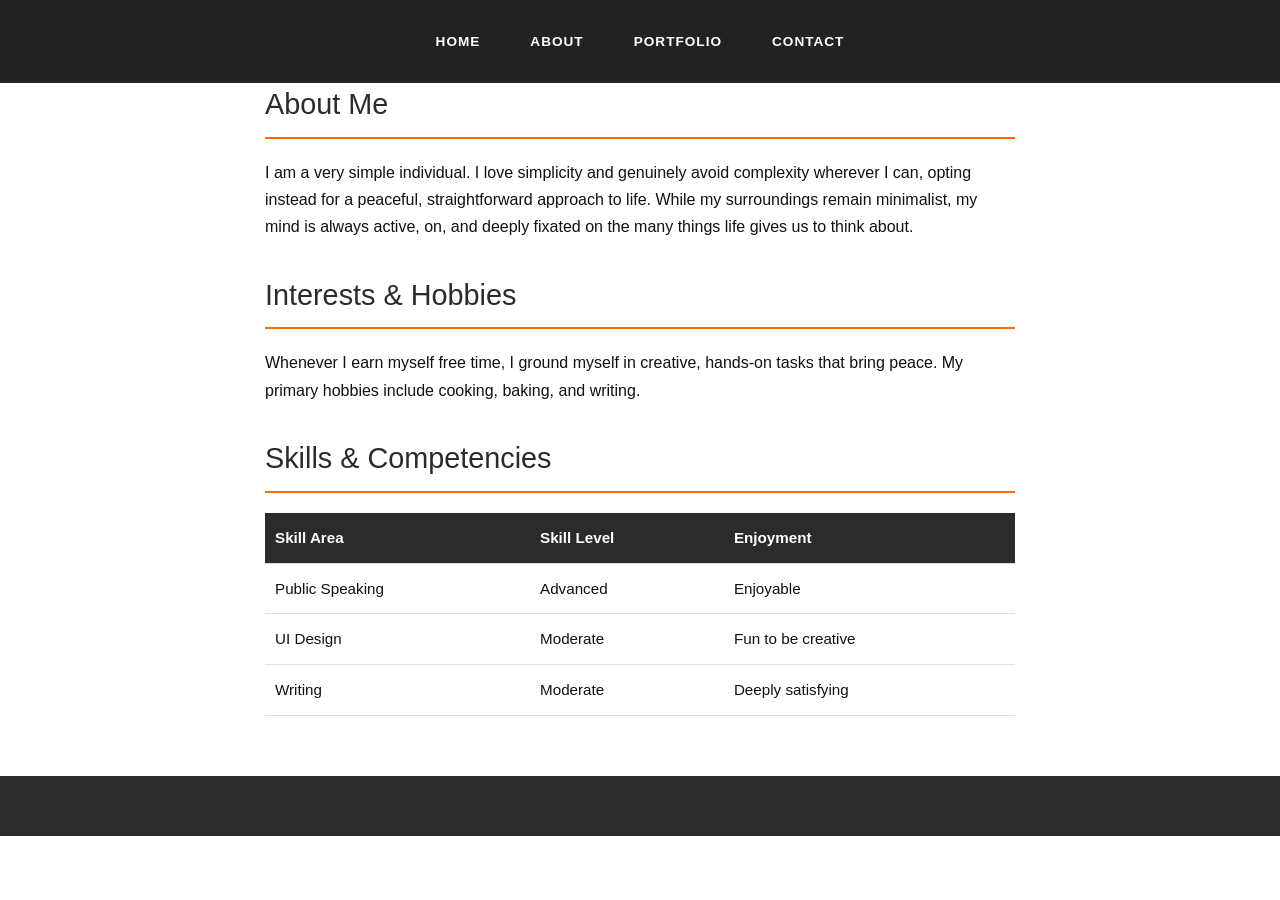
==== about.html @ aeab181d "Video added" ====
<!DOCTYPE html>
<html lang="en">
<head>
    <meta charset="UTF-8">
    <meta name="viewport" content="width=device-width, initial-scale=1.0">
    <title>About Page</title>
    <link rel="stylesheet" href="style.css">
</head>
<body>
    <nav>
  <ul>
    <li><a href="index.html"><strong>Home</strong></a></li>
    <li><a href="about.html"><strong>About</strong></a></li>
    <li><a href="portfolio.html"><strong>Portfolio</strong></a></li>
    <li><a href="contact.html"><strong>Contact</strong></a></li>
  </ul>
</nav>
<main class="container">
        <h2>About Me</h2>
        <p>I am a very simple individual. I love simplicity and genuinely avoid complexity wherever I can, opting instead for a peaceful, straightforward approach to life. While my surroundings remain minimalist, my mind is always active, on, and deeply fixated on the many things life gives us to think about.</p>
        
        <h2>Interests &amp; Hobbies</h2>
        <p>Whenever I earn myself free time, I ground myself in creative, hands-on tasks that bring peace. My primary hobbies include cooking, baking, and writing.</p>
        
        <h2>Skills &amp; Competencies</h2>
        <!-- Structured Information HTML Table (Required) -->
        <table class="skills-table">
            <thead>
                <tr>
                    <th>Skill Area</th>
                    <th>Skill Level</th>
                    <th>Enjoyment</th>
                </tr>
            </thead>
            <tbody>
                <tr>
                    <td>Public Speaking</td>
                    <td>Advanced</td>
                    <td>Enjoyable</td>
                </tr>
                <tr>
                    <td>UI Design</td>
                    <td>Moderate</td>
                    <td>Fun to be creative</td>
                </tr>
                <tr>
                    <td>Writing</td>
                    <td>Moderate</td>
                    <td>Deeply satisfying</td>
                </tr>
            </tbody>
        </table>
    </main>

    <footer>
       
    </footer>

</body>
</html>







</body>
</html>
---- style.css ----
nav ul {
  list-style-type: none;
  margin: 0;
  padding: 0;
  background-color: #222;
  display: flex;              
  justify-content: center;    
}

nav li {
  margin: 0 60px;             
}

nav a {
  text-decoration: none;
  color: orangered;
  padding: 10px;
  display: block;             
}

nav a:hover {
  background-color: #555;
}
/* --- Global Styles & Colors --- */
body {
    font-family: 'Helvetica Neue', Arial, sans-serif;
    font-size: 16px;
    color: #111111; /* Black text */
    background-color: #ffffff; /* White page background */
    margin: 0;
    padding: 0;
    line-height: 1.7;
}

.container {
    max-width: 750px;
    margin: 80px auto 40px auto; /* 80px top margin keeps content from hiding under the fixed nav bar */
    padding: 0 25px;
}

/* --- Dark Gray Navigation Bar (Shared across all pages) --- */
nav {
    background-color: #2b2b2b; /* Dark Gray */
    position: fixed;
    top: 0;
    width: 100%;
    z-index: 100;
}

nav ul {
    list-style-type: none;
    padding: 20px 0;
    margin: 0;
    text-align: center;
}

nav li {
    display: inline-block;
    margin: 0 15px;
}

nav a {
    text-decoration: none;
    color: #ffffff; /* White text links */
    font-weight: 500;
    font-size: 0.85rem;
    text-transform: uppercase;
    letter-spacing: 1px;
    transition: color 0.2s ease-in-out;
}

/* Orange Hover Effect */
nav a:hover, nav a.active {
    color: #ff6b00; /* Orange Accent */
}

/* --- Typography Elements --- */
h1 {
    font-size: 3rem;
    color: #111111;
    margin-bottom: 5px;
    font-weight: 300;
}

h2 {
    font-size: 1.8rem;
    color: #2b2b2b; /* Dark Gray */
    margin-top: 30px;
    margin-bottom: 20px;
    font-weight: 400;
    border-bottom: 2px solid #ff6b00; /* Orange underline */
    padding-bottom: 8px;
}

.tagline {
    font-size: 1.15rem;
    color: #666666; /* Muted Dark Gray text */
    margin-bottom: 30px;
    font-style: italic;
}

/* --- Media Styling --- */
.profile-img {
    max-width: 180px;
    height: auto;
    border-radius: 6px;
    box-shadow: 0 4px 12px rgba(0, 0, 0, 0.08);
}

.video-container {
    margin-top: 25px;
}

/* --- Skills Table Layout --- */
.skills-table {
    width: 100%;
    border-collapse: collapse;
    margin-top: 20px;
    font-size: 0.95rem;
}

.skills-table th, .skills-table td {
    padding: 12px 10px;
    text-align: left;
    border-bottom: 1px solid #e0e0e0;
}

.skills-table th {
    background-color: #2b2b2b; /* Dark Gray */
    color: #ffffff; /* White text */
    font-weight: 600;
}

.skills-table td {
    color: #111111;
}

/* --- Contact & Footer --- */
.contact-method {
    margin: 12px 0;
    font-size: 1.1rem;
}

.contact-method strong {
    color: #ff6b00; /* Orange highlight for emphasis */
}

footer {
    text-align: center;
    padding: 30px 20px;
    background-color: #2b2b2b; /* Dark Gray */
    color: #ffffff; /* White text */
    font-size: 0.8rem;
    margin-top: 60px;
}
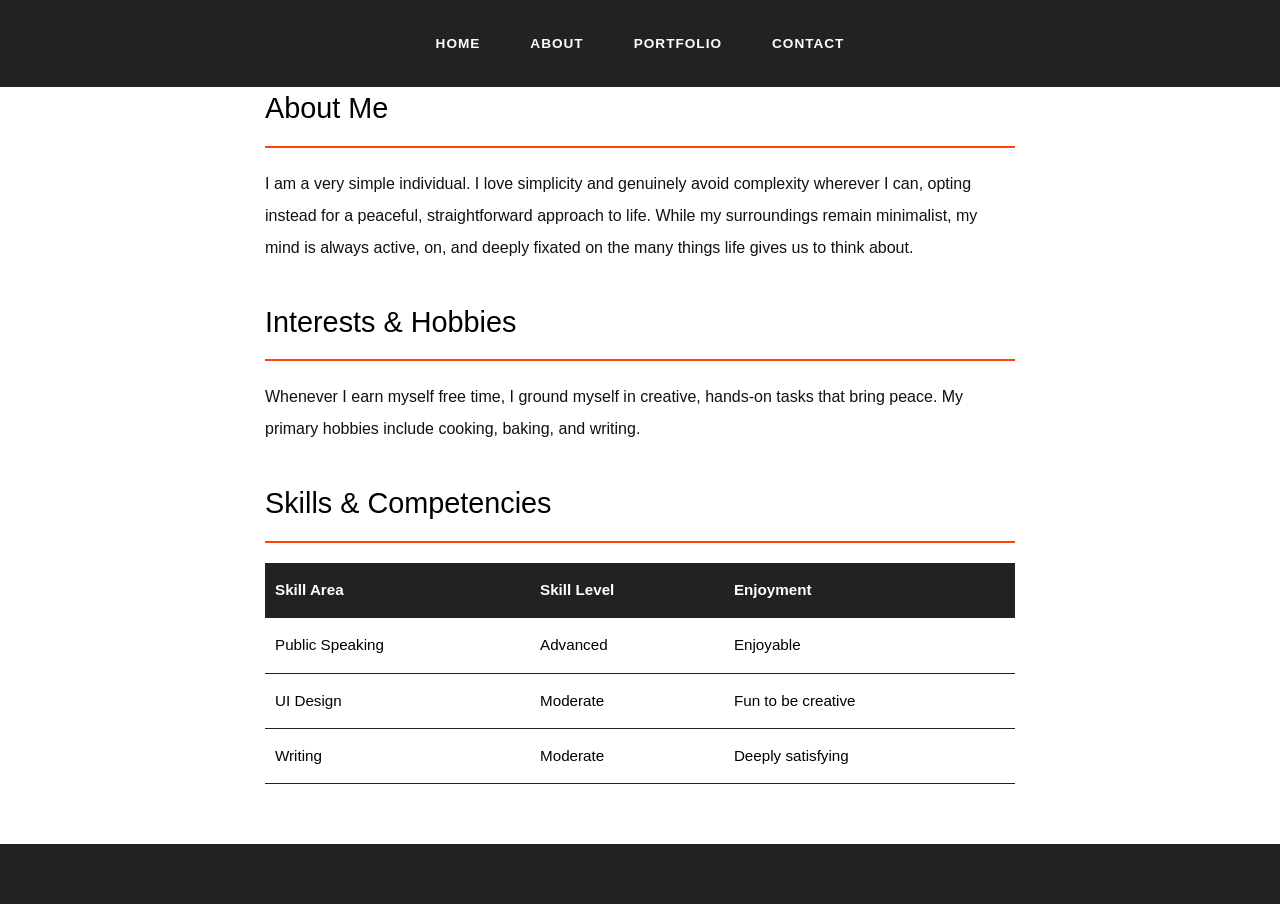
==== commit 8d8305d9: "Organize website assets into folders Move the stylesheet and profile image into `css/` and `images/`" ====
--- a/about.html
+++ b/about.html
@@ -4,7 +4,7 @@
     <meta charset="UTF-8">
     <meta name="viewport" content="width=device-width, initial-scale=1.0">
     <title>About Page</title>
-    <link rel="stylesheet" href="style.css">
+    <link rel="stylesheet" href="css/style.css">
 </head>
 <body>
     <nav>
--- a/css/style.css
+++ b/css/style.css
@@ -0,0 +1,157 @@
+
+nav ul {
+  list-style-type: none;
+  margin: 0;
+  padding: 0;
+  background-color: #222;
+  display: flex;              
+  justify-content: center;    
+}
+
+nav li {
+  margin: 0 60px;             
+}
+
+nav a {
+  text-decoration: none;
+  color: orangered;
+  padding: 10px;
+  display: block;             
+}
+
+nav a:hover {
+  background-color: #555;
+}
+
+body {
+    font-family: 'Helvetica Neue', Arial, sans-serif;
+    font-size: 16px;
+    color: #111111; 
+    background-color: #ffffff; 
+    margin: 0;
+    padding: 0;
+    line-height: 2;
+}
+
+.container {
+    max-width: 750px;
+    margin: 80px auto 40px auto; 
+    padding: 0 25px;
+}
+
+
+nav {
+    background-color: #2222; 
+    position: fixed;
+    top: 0;
+    width: 100%;
+    z-index: 100;
+}
+
+nav ul {
+    list-style-type: none;
+    padding: 20px 0;
+    margin: 0;
+    text-align: center;
+}
+
+nav li {
+    display: inline-block;
+    margin: 0 15px;
+}
+
+nav a {
+    text-decoration: none;
+    color: #ffffff; 
+    font-weight: 500;
+    font-size: 0.85rem;
+    text-transform: uppercase;
+    letter-spacing: 1px;
+    transition: color 0.2s ease-in-out;
+}
+
+
+nav a:hover, nav a.active {
+    color: orangered; 
+}
+
+
+h1 {
+    font-size: 3rem;
+    color: black;
+    margin-bottom: 5px;
+    font-weight: 300;
+}
+
+h2 {
+    font-size: 1.8rem;
+    color: black; 
+    margin-top: 30px;
+    margin-bottom: 20px;
+    font-weight: 400;
+    border-bottom: 2px solid orangered; 
+    padding-bottom: 8px;
+}
+
+.tagline {
+    font-size: 1.15rem;
+    color: #666666; 
+    margin-bottom: 30px;
+    font-style: italic;
+}
+
+
+.profile-img {
+    max-width: 180px;
+    height: auto;
+    border-radius: 6px;
+    box-shadow: 0 4px 12px rgba(0, 0, 0, 0.08);
+}
+
+.video-container {
+    margin-top: 25px;
+}
+
+
+.skills-table {
+    width: 100%;
+    border-collapse: collapse;
+    margin-top: 20px;
+    font-size: 0.95rem;
+}
+
+.skills-table th, .skills-table td {
+    padding: 12px 10px;
+    text-align: left;
+    border-bottom: 1px solid #222222;
+}
+
+.skills-table th {
+    background-color: #222222; 
+    color: #ffffff;
+    font-weight: 600;
+}
+
+.skills-table td {
+    color: black;
+}
+
+
+.contact-method {
+    margin: 12px 0;
+    font-size: 1.1rem;
+}
+
+.contact-method strong {
+    color: orangered; 
+}
+
+footer {
+    text-align: center;
+    padding: 30px 20px;
+    background-color: #222222; 
+    color: #ffffff; 
+    font-size: 0.8rem;
+    margin-top: 60px;
+}
+
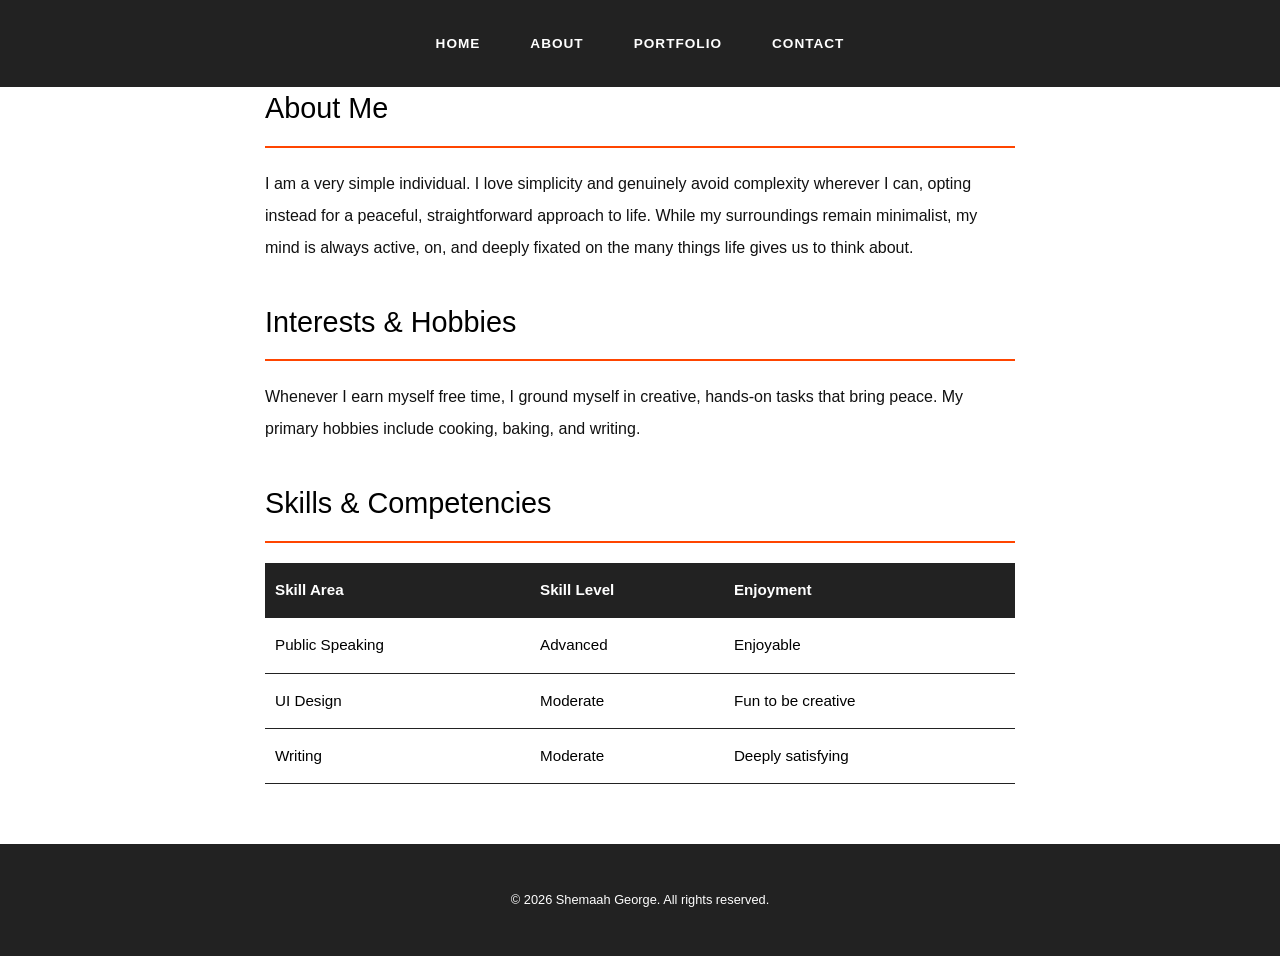
==== commit f6a80526: "feat: html structure updates" ====
--- a/about.html
+++ b/about.html
@@ -4,66 +4,71 @@
     <meta charset="UTF-8">
     <meta name="viewport" content="width=device-width, initial-scale=1.0">
     <title>About Page</title>
-    <link rel="stylesheet" href="css/style.css">
+    <link rel="stylesheet" href="style.css">
 </head>
 <body>
+
+    <!-- Navigation bar -->
     <nav>
-  <ul>
-    <li><a href="index.html"><strong>Home</strong></a></li>
-    <li><a href="about.html"><strong>About</strong></a></li>
-    <li><a href="portfolio.html"><strong>Portfolio</strong></a></li>
-    <li><a href="contact.html"><strong>Contact</strong></a></li>
-  </ul>
-</nav>
-<main class="container">
-        <h2>About Me</h2>
-        <p>I am a very simple individual. I love simplicity and genuinely avoid complexity wherever I can, opting instead for a peaceful, straightforward approach to life. While my surroundings remain minimalist, my mind is always active, on, and deeply fixated on the many things life gives us to think about.</p>
-        
-        <h2>Interests &amp; Hobbies</h2>
-        <p>Whenever I earn myself free time, I ground myself in creative, hands-on tasks that bring peace. My primary hobbies include cooking, baking, and writing.</p>
-        
-        <h2>Skills &amp; Competencies</h2>
-        <!-- Structured Information HTML Table (Required) -->
-        <table class="skills-table">
-            <thead>
-                <tr>
-                    <th>Skill Area</th>
-                    <th>Skill Level</th>
-                    <th>Enjoyment</th>
-                </tr>
-            </thead>
-            <tbody>
-                <tr>
-                    <td>Public Speaking</td>
-                    <td>Advanced</td>
-                    <td>Enjoyable</td>
-                </tr>
-                <tr>
-                    <td>UI Design</td>
-                    <td>Moderate</td>
-                    <td>Fun to be creative</td>
-                </tr>
-                <tr>
-                    <td>Writing</td>
-                    <td>Moderate</td>
-                    <td>Deeply satisfying</td>
-                </tr>
-            </tbody>
-        </table>
+        <ul>
+            <li><a href="index.html"><strong>Home</strong></a></li>
+            <li><a href="about.html"><strong>About</strong></a></li>
+            <li><a href="portfolio.html"><strong>Portfolio</strong></a></li>
+            <li><a href="contact.html"><strong>Contact</strong></a></li>
+        </ul>
+    </nav>
+
+    <!-- Main content area -->
+    <main class="container">
+        <!-- About section -->
+        <section>
+            <h2>About Me</h2>
+            <p>I am a very simple individual. I love simplicity and genuinely avoid complexity wherever I can, opting instead for a peaceful, straightforward approach to life. While my surroundings remain minimalist, my mind is always active, on, and deeply fixated on the many things life gives us to think about.</p>
+        </section>
+
+        <!-- Interests section -->
+        <section>
+            <h2>Interests &amp; Hobbies</h2>
+            <p>Whenever I earn myself free time, I ground myself in creative, hands-on tasks that bring peace. My primary hobbies include cooking, baking, and writing.</p>
+        </section>
+
+        <!-- Skills section -->
+        <section>
+            <h2>Skills &amp; Competencies</h2>
+            <!-- Structured Information HTML Table -->
+            <table class="skills-table">
+                <thead>
+                    <tr>
+                        <th>Skill Area</th>
+                        <th>Skill Level</th>
+                        <th>Enjoyment</th>
+                    </tr>
+                </thead>
+                <tbody>
+                    <tr>
+                        <td>Public Speaking</td>
+                        <td>Advanced</td>
+                        <td>Enjoyable</td>
+                    </tr>
+                    <tr>
+                        <td>UI Design</td>
+                        <td>Moderate</td>
+                        <td>Fun to be creative</td>
+                    </tr>
+                    <tr>
+                        <td>Writing</td>
+                        <td>Moderate</td>
+                        <td>Deeply satisfying</td>
+                    </tr>
+                </tbody>
+            </table>
+        </section>
     </main>
 
+    <!-- Footer -->
     <footer>
-       
+        <p>© 2026 Shemaah George. All rights reserved.</p>
     </footer>
 
 </body>
 </html>
-
-
-
-
-
-
-
-</body>
-</html>
--- a/style.css
+++ b/style.css
@@ -0,0 +1,222 @@
+
+nav ul {
+  list-style-type: none;
+  margin: 0;
+  padding: 0;
+  background-color: #222;
+  display: flex;              
+  justify-content: center;    
+}
+
+nav li {
+  margin: 0 60px;             
+}
+
+nav a {
+  text-decoration: none;
+  color: orangered;
+  padding: 10px;
+  display: block;             
+}
+
+nav a:hover {
+  background-color: #555;
+}
+
+body {
+    font-family: 'Helvetica Neue', Arial, sans-serif;
+    font-size: 16px;
+    color: #111111; 
+    background-color: #ffffff; 
+    margin: 0;
+    padding: 0;
+    line-height: 2;
+}
+
+.container {
+    max-width: 750px;
+    margin: 80px auto 40px auto; 
+    padding: 0 25px;
+}
+
+
+nav {
+    background-color: #2222; 
+    position: fixed;
+    top: 0;
+    width: 100%;
+    z-index: 100;
+}
+
+nav ul {
+    list-style-type: none;
+    padding: 20px 0;
+    margin: 0;
+    text-align: center;
+}
+
+nav li {
+    display: inline-block;
+    margin: 0 15px;
+}
+
+nav a {
+    text-decoration: none;
+    color: #ffffff; 
+    font-weight: 500;
+    font-size: 0.85rem;
+    text-transform: uppercase;
+    letter-spacing: 1px;
+    transition: color 0.2s ease-in-out;
+}
+
+
+nav a:hover, nav a.active {
+    color: orangered; 
+}
+
+
+h1 {
+    font-size: 3rem;
+    color: black;
+    margin-bottom: 5px;
+    font-weight: 300;
+}
+
+h2 {
+    font-size: 1.8rem;
+    color: black; 
+    margin-top: 30px;
+    margin-bottom: 20px;
+    font-weight: 400;
+    border-bottom: 2px solid orangered; 
+    padding-bottom: 8px;
+}
+
+.tagline {
+    font-size: 1.15rem;
+    color: #666666; 
+    margin-bottom: 30px;
+    font-style: italic;
+}
+
+
+.profile-img {
+    max-width: 180px;
+    height: auto;
+    border-radius: 6px;
+    box-shadow: 0 4px 12px rgba(0, 0, 0, 0.08);
+}
+
+.video-container {
+    margin-top: 25px;
+}
+
+
+.skills-table {
+    width: 100%;
+    border-collapse: collapse;
+    margin-top: 20px;
+    font-size: 0.95rem;
+}
+
+.skills-table th, .skills-table td {
+    padding: 12px 10px;
+    text-align: left;
+    border-bottom: 1px solid #222222;
+}
+
+.skills-table th {
+    background-color: #222222; 
+    color: #ffffff;
+    font-weight: 600;
+}
+
+.skills-table td {
+    color: black;
+}
+
+
+.contact-method {
+    margin: 12px 0;
+    font-size: 1.1rem;
+}
+
+.contact-method strong {
+    color: orangered; 
+}
+
+footer {
+    text-align: center;
+    padding: 30px 20px;
+    background-color: #222222; 
+    color: #ffffff; 
+    font-size: 0.8rem;
+    margin-top: 60px;
+}
+
+img {
+    max-width: 100%;
+    height: auto;
+
+}
+.container {
+    max-width: 750px;
+    margin: 80px auto 40px auto; 
+    padding: 0 25px;
+}
+
+@media (max-width: 768px) {
+    nav ul {
+        flex-direction: row;
+        flex-wrap: wrap;
+        align-items: center
+    }
+
+    /* for dh phone screen ppl */
+    nav li {
+        margin: 5px 10px;
+    }
+    h1 {
+        font-size: 3rem;
+    }
+
+    .container {
+        margin: 40px auto;
+    }
+}
+
+/* tablet ppl */
+@media (max-width: 480px) {
+    nav ul {
+        flex-direction: column;
+        padding: 10px 0;
+        margin: 8px 0;
+    }
+nav li {
+        margin: 8px 0;
+    }
+nav a {
+        font-size: 1rem;
+    }
+    h1 {
+        font-size: 1.5rem;
+    }
+h2 {
+        font-size: 1.2rem;
+    }
+    .tagline { 
+        font-size: 1rem;
+    }
+}
+
+/* the table */
+.skills-table {
+    width: 100%; 
+
+}
+ /* For the video */
+iframe {
+    max-width: 100%;
+    height: auto;
+}
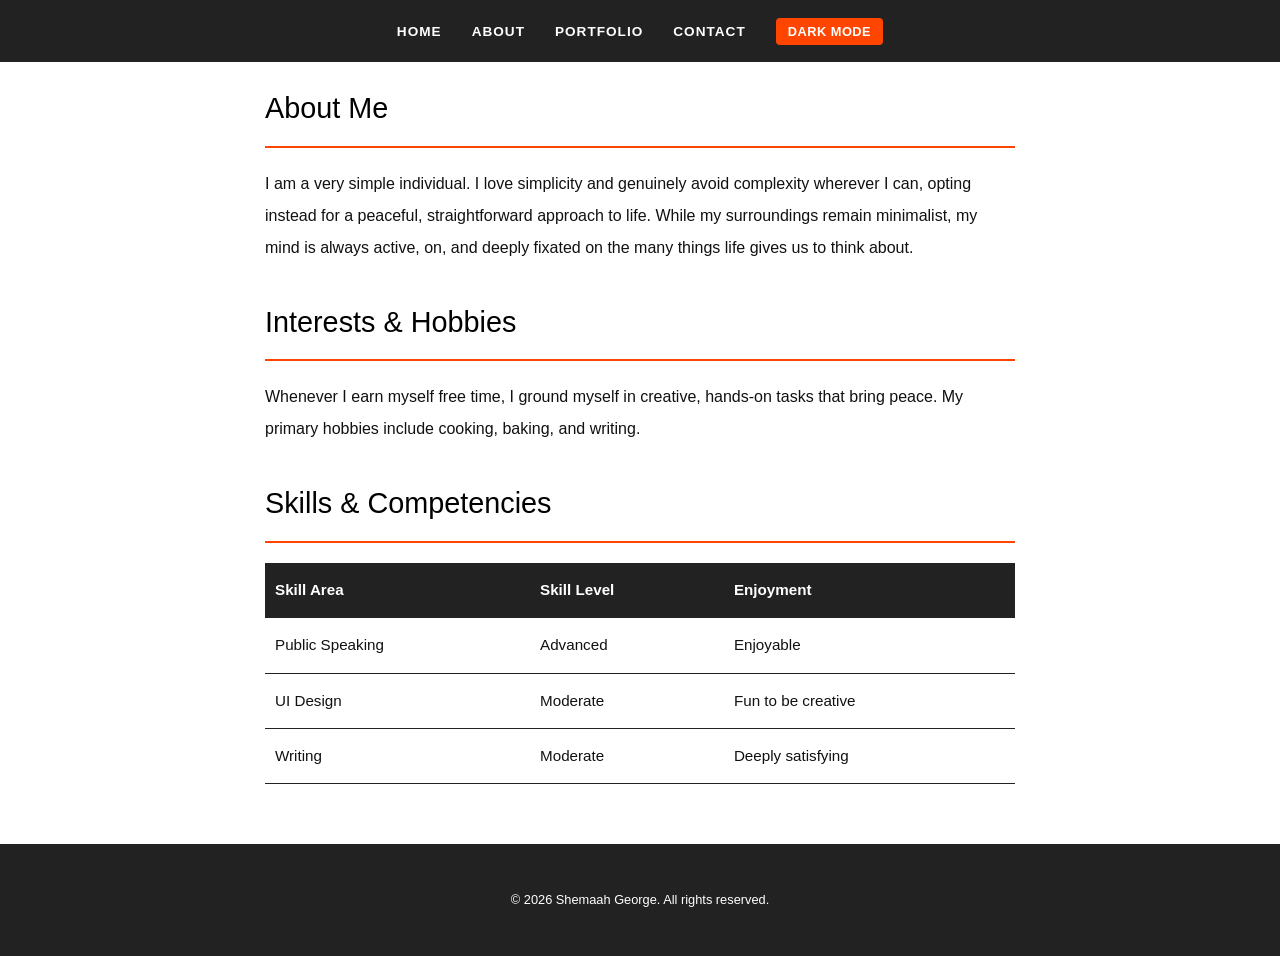
==== commit afe4a6d6: "FirstJavaEnhancement" ====
--- a/about.html
+++ b/about.html
@@ -4,7 +4,9 @@
     <meta charset="UTF-8">
     <meta name="viewport" content="width=device-width, initial-scale=1.0">
     <title>About Page</title>
-    <link rel="stylesheet" href="style.css">
+    <link rel="stylesheet" href=CSS/style.css>
+    <script src="js/script.js" defer></script>
+
 </head>
 <body>
 
@@ -15,6 +17,8 @@
             <li><a href="about.html"><strong>About</strong></a></li>
             <li><a href="portfolio.html"><strong>Portfolio</strong></a></li>
             <li><a href="contact.html"><strong>Contact</strong></a></li>
+            <li><button id="theme-toggle">Dark Mode</button></li>
+
         </ul>
     </nav>
 
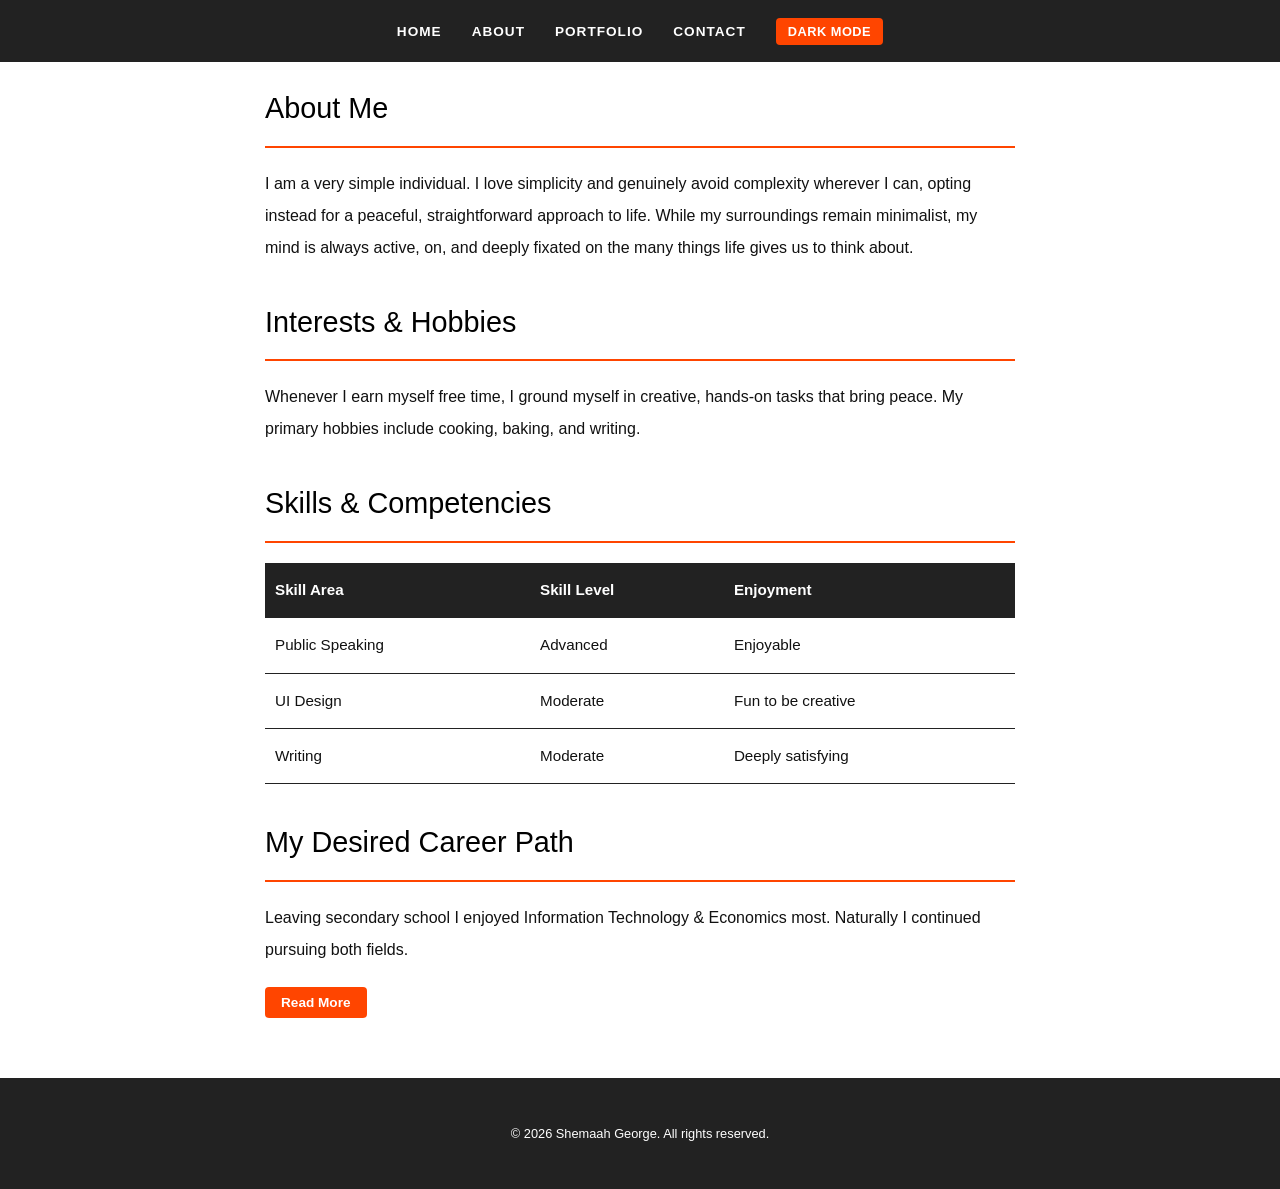
==== commit 5f768b47: "feat: add show/hide read more toggle to career path section" ====
--- a/about.html
+++ b/about.html
@@ -67,7 +67,22 @@
                 </tbody>
             </table>
         </section>
+        <!-- Career Path -->
+        <section>
+            <h2>My Desired Career Path</h2>
+            <p>Leaving secondary school I enjoyed Information Technology &amp; Economics most. Naturally I continued pursuing both fields.</p>
+            
+            <!-- Hidden extra content toggled by JavaScript -->
+            <p id="career-more-text" style="display: none;">There were some interesting challenges in making it possible, and it is definitely a unique experience. However, I do enjoy my academic niche and look forward to continuing to pursue both fields in the future combining technical problem-solving with economic decision-making.</p>
+            
+            <button id="read-more-btn" type="button">Read More</button>
+        </section>
+
     </main>
+
+        <!-- Floating Back-to-Top Button -->
+    <button id="back-to-top" title="Go to top">↑ Top</button>
+</body>
 
     <!-- Footer -->
     <footer>
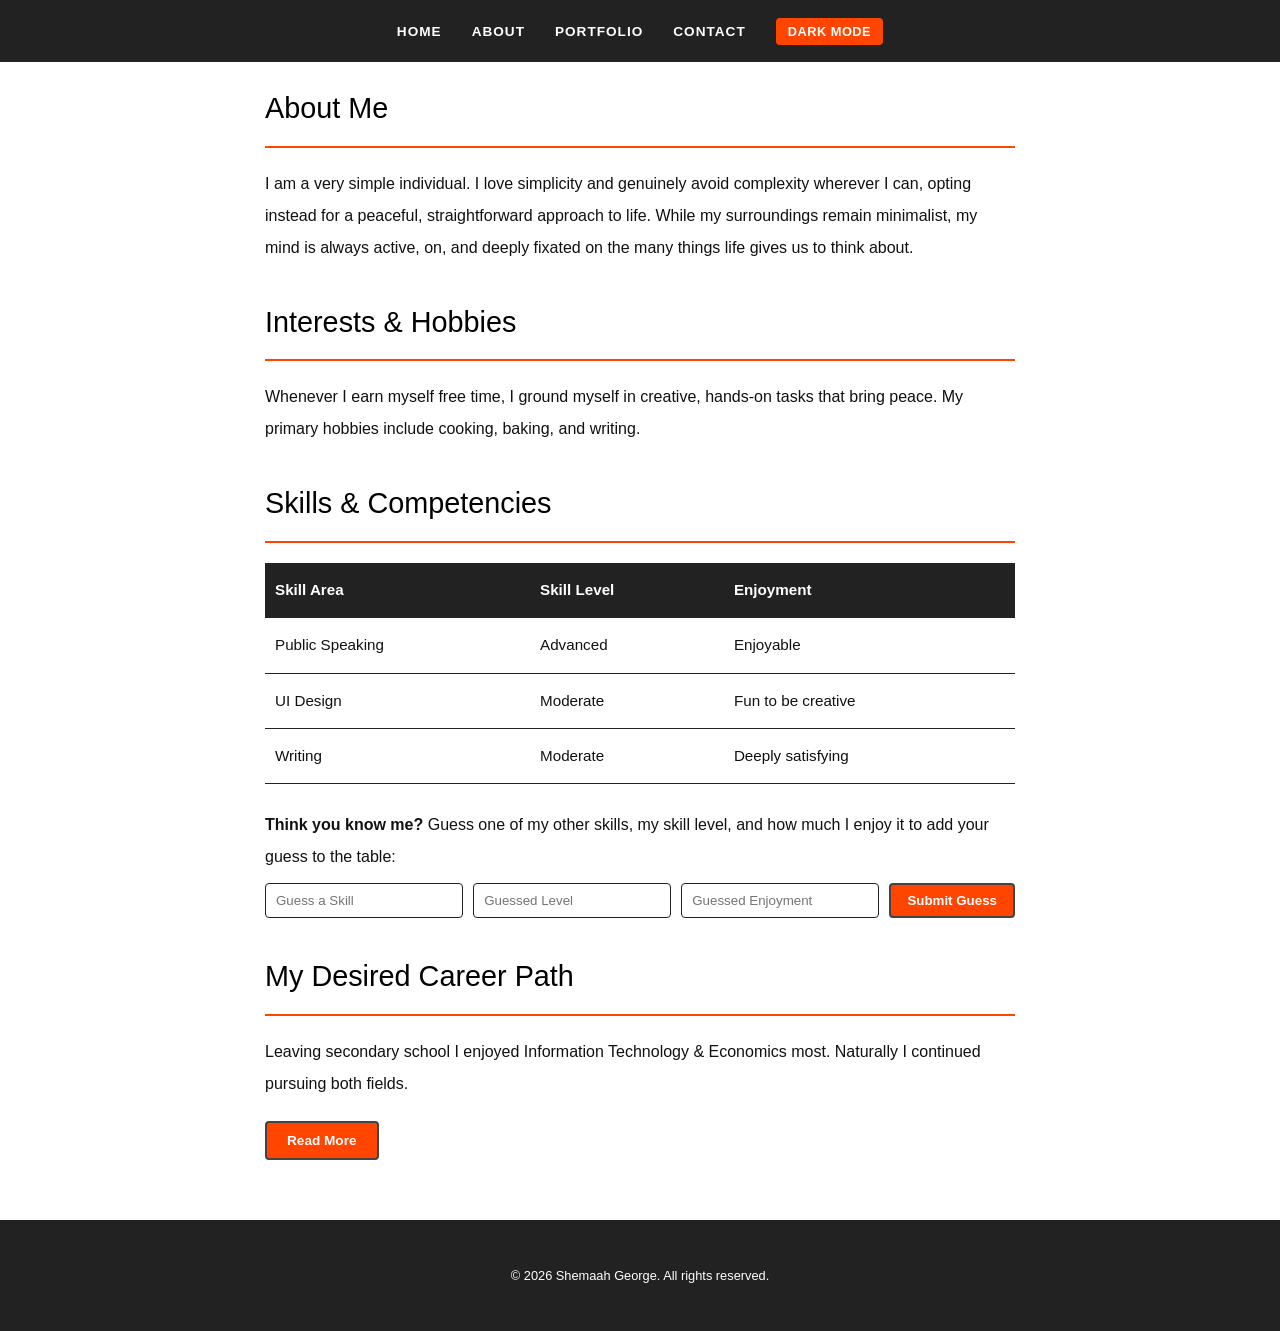
==== commit 0178d890: "feat: add interactive skill guess row generator to table" ====
--- a/about.html
+++ b/about.html
@@ -66,6 +66,21 @@
                     </tr>
                 </tbody>
             </table>
+
+                    
+            <!-- Interactive section for visitors to guess a skill -->
+            <p class="guess-prompt"><strong>Think you know me?</strong> Guess one of my other skills, my skill level, and how much I enjoy it to add your guess to the table:</p>
+            <div class="add-skill-form">
+                <input type="text" id="skill-input" placeholder="Guess a Skill">
+                <input type="text" id="level-input" placeholder="Guessed Level">
+                <input type="text" id="enjoyment-input" placeholder="Guessed Enjoyment">
+                <button id="add-skill-btn" type="button">Submit Guess</button>
+            </div>
+        </section>
+
+
+        </section>
+
         </section>
         <!-- Career Path -->
         <section>
